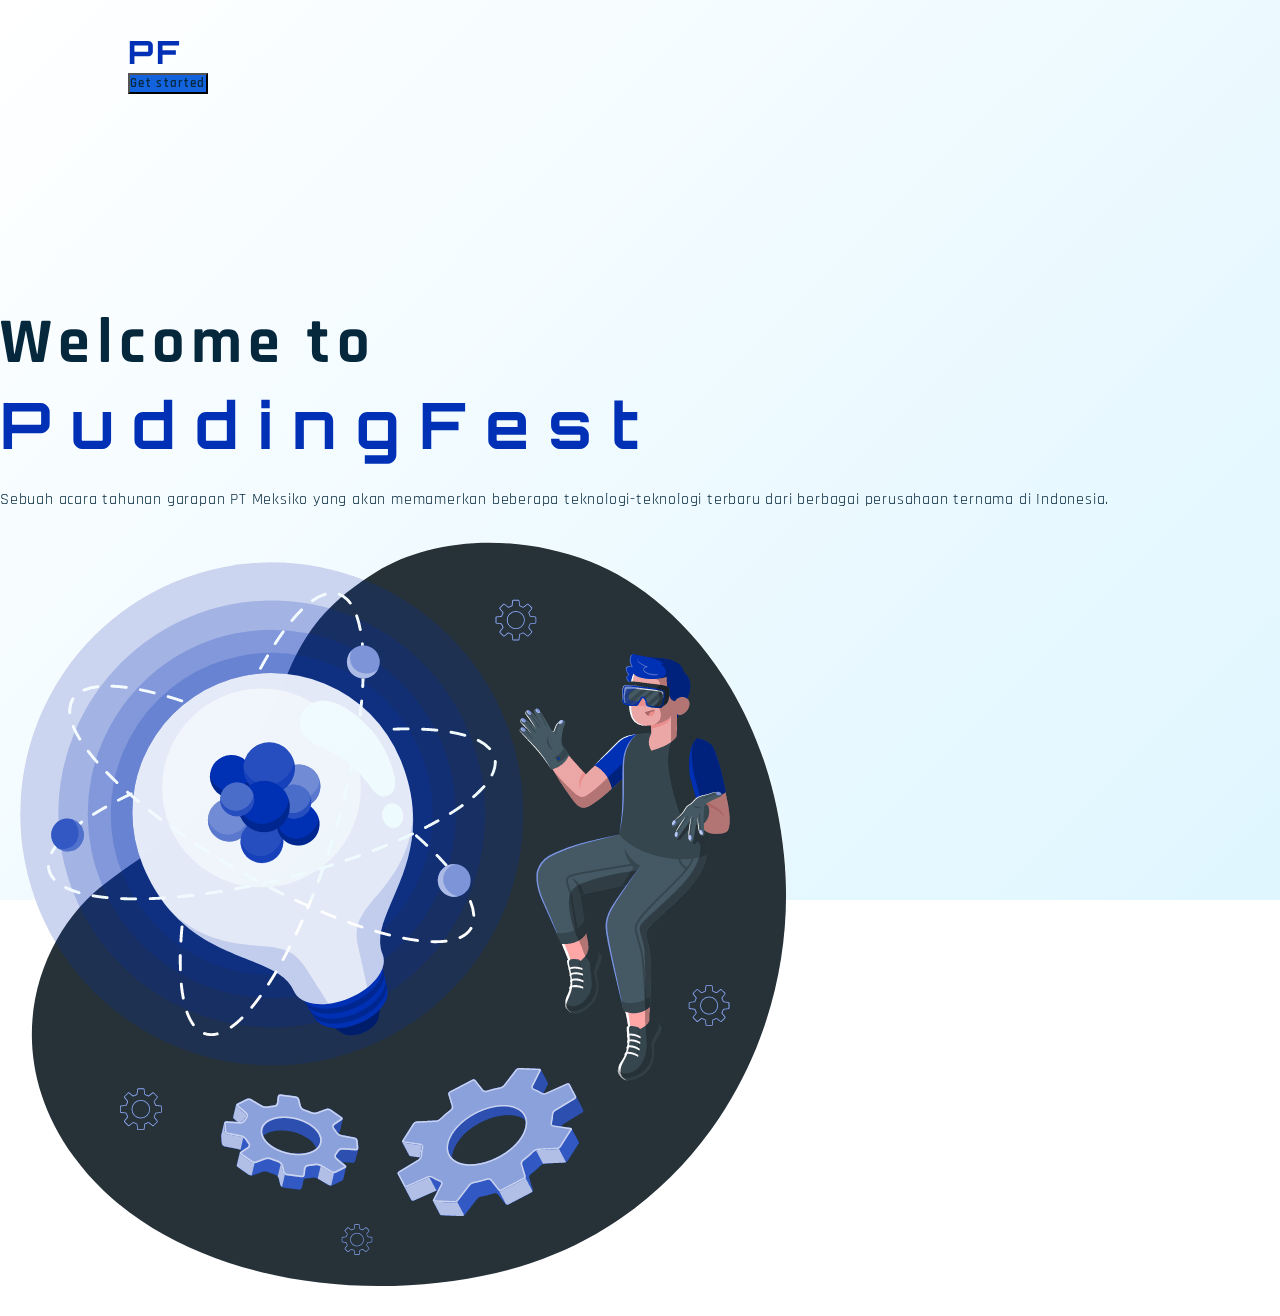
==== index.html @ ef0d81a1 "Changed file paths" ====
<!DOCTYPE html>
<html lang="en">
<head>
    <meta charset="UTF-8">
    <meta http-equiv="X-UA-Compatible" content="IE=edge">
    <meta name="viewport" content="width=device-width, initial-scale=1.0">
    <title>PuddingFest</title>
    <link rel="stylesheet" href="style.css">
    <script src="https://code.jquery.com/jquery-3.6.4.min.js" integrity="sha256-oP6HI9z1XaZNBrJURtCoUT5SUnxFr8s3BzRl+cbzUq8=" crossorigin="anonymous"></script> 
    <link href="https://cdn.jsdelivr.net/npm/bootstrap@5.3.0-alpha1/dist/css/bootstrap.min.css" rel="stylesheet" integrity="sha384-GLhlTQ8iRABdZLl6O3oVMWSktQOp6b7In1Zl3/Jr59b6EGGoI1aFkw7cmDA6j6gD" crossorigin="anonymous">
</head>
<body>
    
    <!-- NAVBAR -->
    <nav class="navbar d-flex justify-content-between align-items-center">
        <h1 id="nav-logo" class="fs-3">PF</h1>
        <button id="get-started" class="btn fs-5 text-white">Get started</button>
    </nav>

    <!-- HERO -->
    <div id="hero" class="container-md">
        <div class="row d-flex align-items-center">
            <div id="hero-desc" class="col">
                <h1 id="welcome-to" class="fw-semibold">Welcome to</h1>
                <h1 id="pf" class="fw-bold">PuddingFest</h1>
                <p class="fs-4 fw-medium">Sebuah acara tahunan garapan PT Meksiko yang akan memamerkan beberapa teknologi-teknologi terbaru dari berbagai perusahaan ternama di Indonesia.</p>
            </div>
    
            <div id="hero-img" class="col">
                <img src="../assets/Innovation.gif" class="img-fluid" alt="Image.gif" loading="lazy">
            </div>
        </div>
    </div>

    <!-- ================================================================ -->
    <script src="script.js"></script>
    <script src="https://cdn.jsdelivr.net/npm/bootstrap@5.3.0-alpha3/dist/js/bootstrap.bundle.min.js" integrity="sha384-ENjdO4Dr2bkBIFxQpeoTz1HIcje39Wm4jDKdf19U8gI4ddQ3GYNS7NTKfAdVQSZe" crossorigin="anonymous"></script>
</body>
</html>
---- style.css ----
@import url('https://fonts.googleapis.com/css2?family=Orbitron:wght@400;500;600;700;800;900&display=swap');

@import url('https://fonts.googleapis.com/css2?family=Rajdhani:wght@300;400;500;600;700&display=swap');

:root {
    --logo: #0030B5;
    --blue-primary: #1363DF;
    --black-text: #06283D;
}

*, html {
    margin: 0;
    padding: 0;
    font-family: 'Rajdhani', sans-serif;
    color: var(--black-text);
}

body {
    background: linear-gradient(135deg, #FFF, #DFF6FF);
    background-repeat: no-repeat;
    background-size: cover;
    background-position: center;
    background-attachment: fixed;
}

/* NAVBAR */
.navbar {
    margin: 2rem 8rem; 
}

.navbar #nav-logo {
    font-family: 'Orbitron', sans-serif;
    font-weight: 800;
    letter-spacing: .1em;
    color: var(--logo);
    user-select: none;
    cursor: pointer;
}

.navbar #get-started {
    font-weight: 600;
    letter-spacing: 0.1em;
    background-color: var(--blue-primary);
}

/* HERO */
#hero .row {
    margin-top: 7rem;
    gap: 5em;
}

#hero #hero-desc #welcome-to {
    font-size: 64px;
    letter-spacing: .1em;
    animation: welcome-to 1s ease-in-out;
}
@keyframes welcome-to {
    from {letter-spacing: .2em;}
    to {letter-spacing: .1em;}
}

#hero #hero-desc #pf {
    font-family: 'Orbitron', sans-serif;
    font-size: 64px;
    letter-spacing: .3em;
    color: var(--logo);
    animation: pf 1s ease-in-out;
}
@keyframes pf {
    from {letter-spacing: .2em;}
    to {letter-spacing: .3em;}
}

#hero #hero-desc p {
    letter-spacing: .05em;
    margin-top: 1.5em;
    animation: p 1s ease-in-out;
}
@keyframes p {
    from {line-height: .5em; opacity: 0;}
    to {line-height: 1.5em; opacity: 1;}
}

#hero #hero-img {
    mix-blend-mode: darken;
    user-select: none;
}

/* RESPPONSIVE */
@media only screen and (max-width: 1400px) {
    #hero .row {
        margin-top: 13rem;
    }
}
@media only screen and (max-width: 1200px) {
    #hero {
        text-align: center;
    }
    #hero #hero-img {
        display: none;
    }
}
@media only screen and (max-width: 768px) { 
    .navbar {
        margin-inline: 1rem; 
    }
    #hero #hero-desc #welcome-to {
        font-size: 44px;
    }
    #hero #hero-desc #pf {
        font-size: 44px;
    }
    #hero #hero-desc p {
        font-size: 20px !important;
    }
}
@media only screen and (max-width: 476px) {
    #hero .row {
        margin-top: 7rem;
    }
    #hero #hero-desc #welcome-to {
        font-size: 32px;
    }
    #hero #hero-desc #pf {
        font-size: 32px;
    }
    #hero #hero-desc p {
        font-size: 16px !important;
    }
}
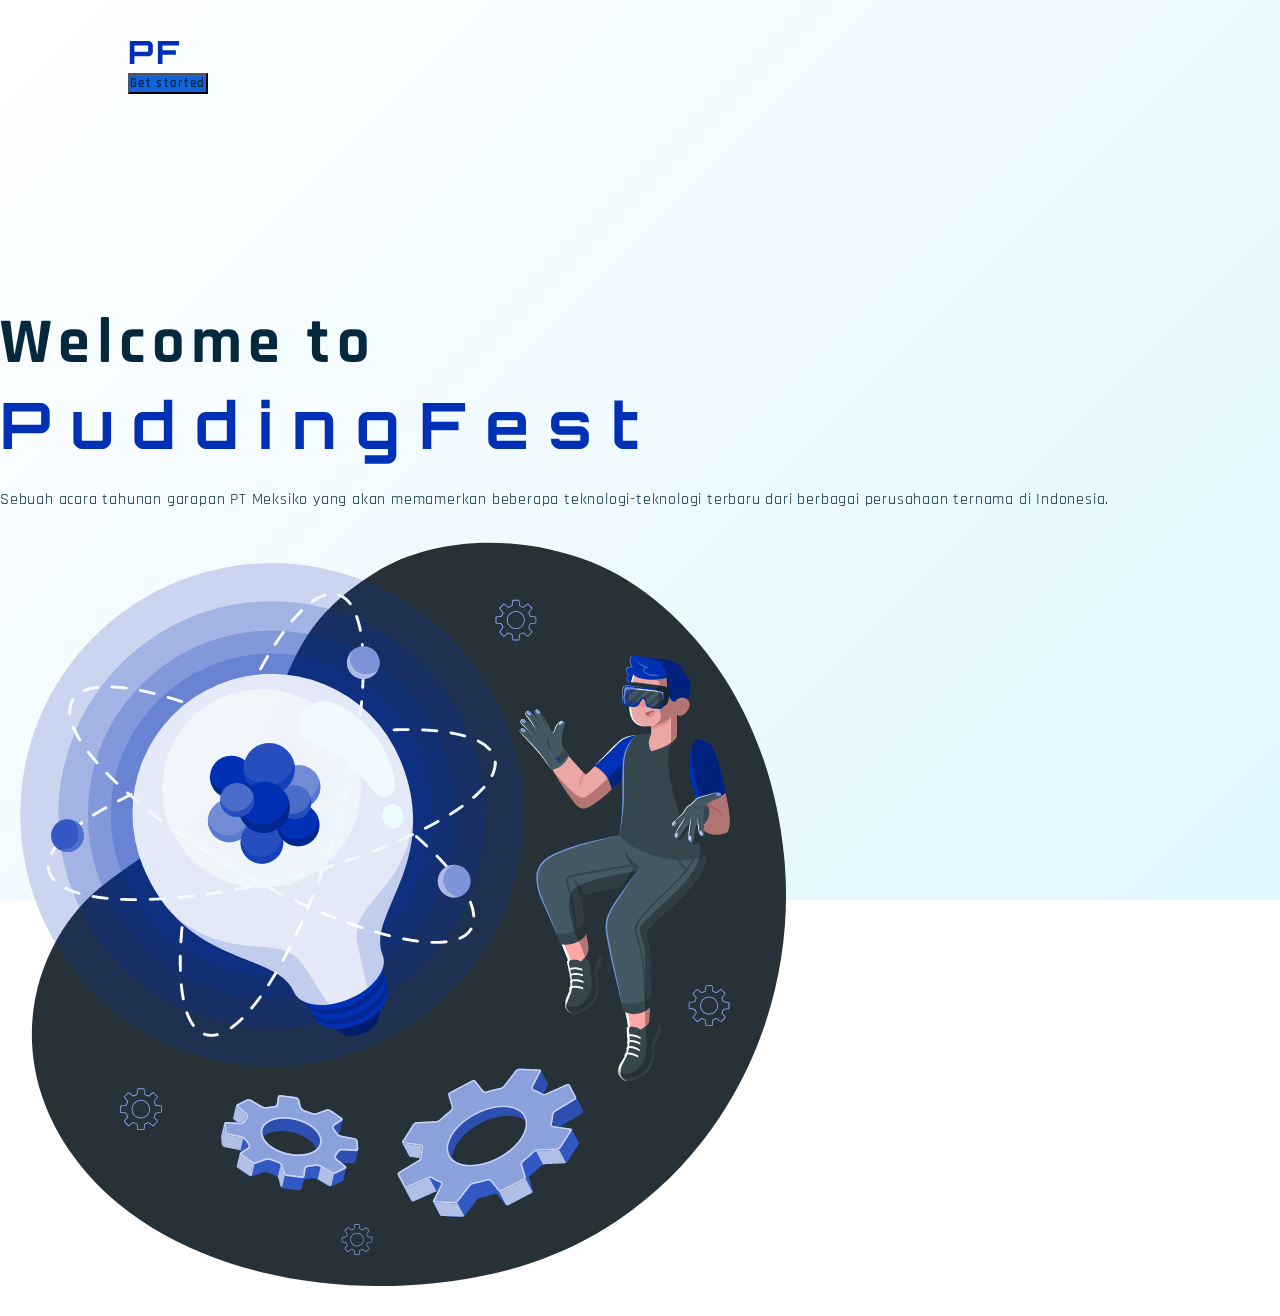
==== commit 223a9bf0: "changed file paths" ====
--- a/index.html
+++ b/index.html
@@ -27,7 +27,7 @@
             </div>
     
             <div id="hero-img" class="col">
-                <img src="../assets/Innovation.gif" class="img-fluid" alt="Image.gif" loading="lazy">
+                <img src="Innovation.gif" class="img-fluid" alt="Image.gif" loading="lazy">
             </div>
         </div>
     </div>
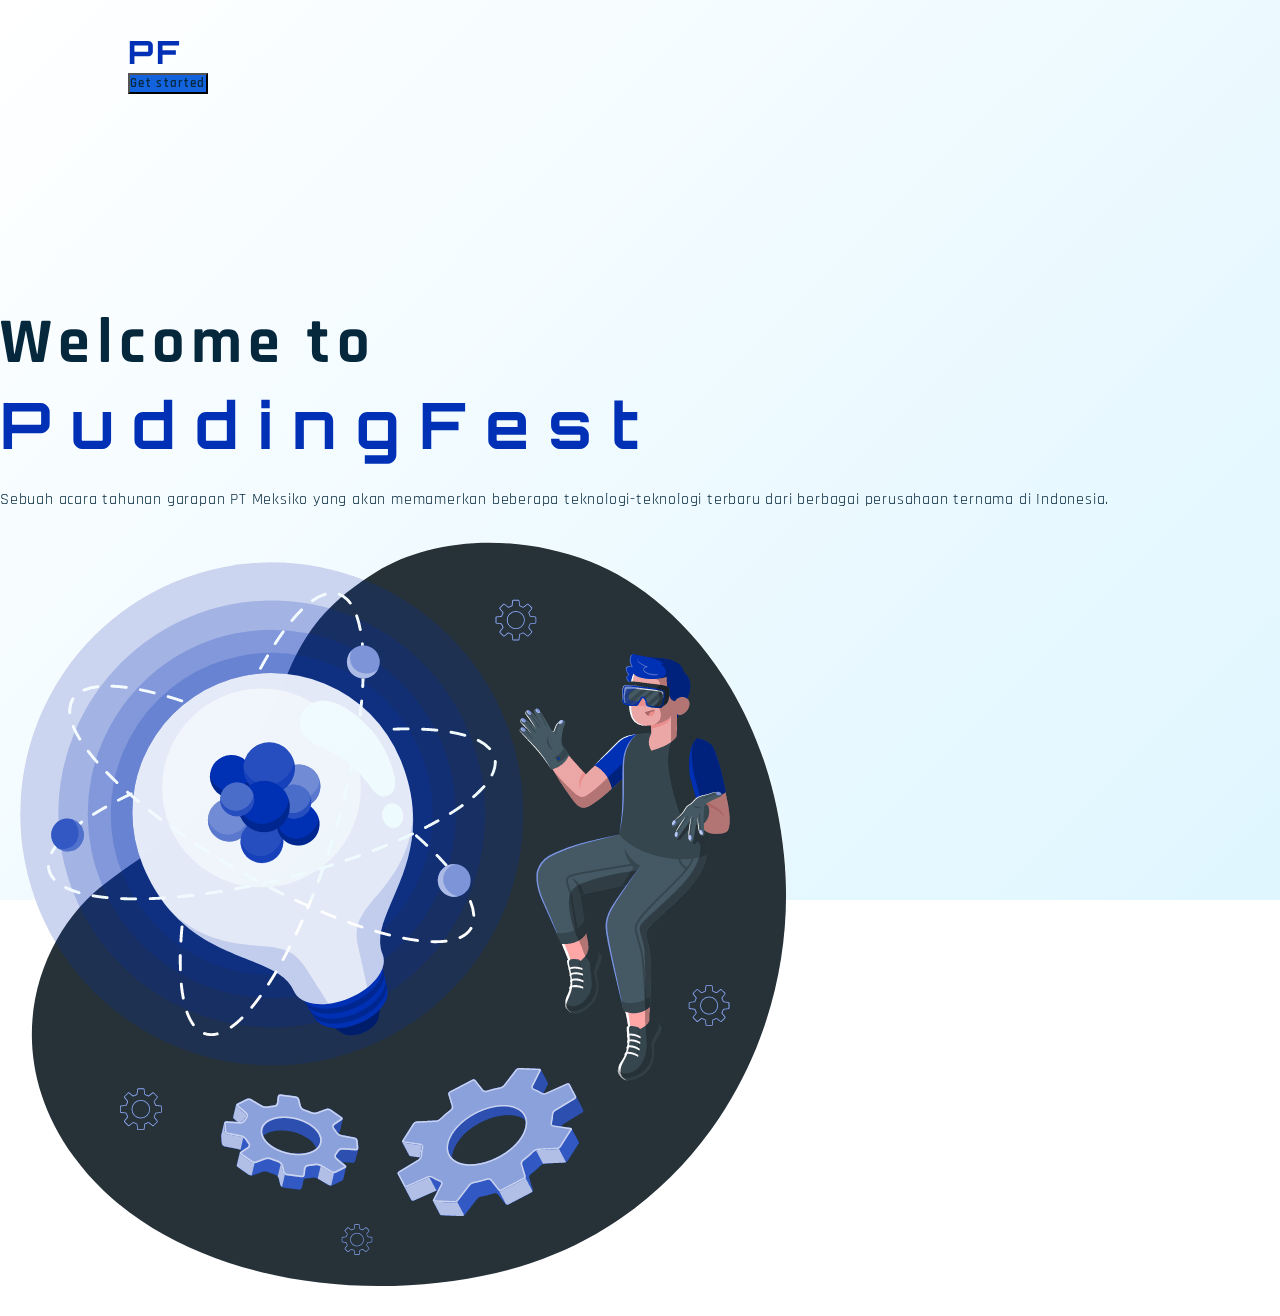
==== commit 475bf7fa: "Added comments & Formatted Files" ====
--- a/index.html
+++ b/index.html
@@ -1,16 +1,20 @@
 <!DOCTYPE html>
 <html lang="en">
+
 <head>
     <meta charset="UTF-8">
     <meta http-equiv="X-UA-Compatible" content="IE=edge">
     <meta name="viewport" content="width=device-width, initial-scale=1.0">
     <title>PuddingFest</title>
     <link rel="stylesheet" href="style.css">
-    <script src="https://code.jquery.com/jquery-3.6.4.min.js" integrity="sha256-oP6HI9z1XaZNBrJURtCoUT5SUnxFr8s3BzRl+cbzUq8=" crossorigin="anonymous"></script> 
-    <link href="https://cdn.jsdelivr.net/npm/bootstrap@5.3.0-alpha1/dist/css/bootstrap.min.css" rel="stylesheet" integrity="sha384-GLhlTQ8iRABdZLl6O3oVMWSktQOp6b7In1Zl3/Jr59b6EGGoI1aFkw7cmDA6j6gD" crossorigin="anonymous">
+    <script src="https://code.jquery.com/jquery-3.6.4.min.js"
+        integrity="sha256-oP6HI9z1XaZNBrJURtCoUT5SUnxFr8s3BzRl+cbzUq8=" crossorigin="anonymous"></script>
+    <link href="https://cdn.jsdelivr.net/npm/bootstrap@5.3.0-alpha1/dist/css/bootstrap.min.css" rel="stylesheet"
+        integrity="sha384-GLhlTQ8iRABdZLl6O3oVMWSktQOp6b7In1Zl3/Jr59b6EGGoI1aFkw7cmDA6j6gD" crossorigin="anonymous">
 </head>
+
 <body>
-    
+
     <!-- NAVBAR -->
     <nav class="navbar d-flex justify-content-between align-items-center">
         <h1 id="nav-logo" class="fs-3">PF</h1>
@@ -18,22 +22,25 @@
     </nav>
 
     <!-- HERO -->
-    <div id="hero" class="container-md">
+    <section id="hero" class="container-md">
         <div class="row d-flex align-items-center">
             <div id="hero-desc" class="col">
                 <h1 id="welcome-to" class="fw-semibold">Welcome to</h1>
                 <h1 id="pf" class="fw-bold">PuddingFest</h1>
-                <p class="fs-4 fw-medium">Sebuah acara tahunan garapan PT Meksiko yang akan memamerkan beberapa teknologi-teknologi terbaru dari berbagai perusahaan ternama di Indonesia.</p>
+                <p class="fs-4 fw-medium">Sebuah acara tahunan garapan PT Meksiko yang akan memamerkan beberapa
+                    teknologi-teknologi terbaru dari berbagai perusahaan ternama di Indonesia.</p>
             </div>
-    
+
             <div id="hero-img" class="col">
                 <img src="Innovation.gif" class="img-fluid" alt="Image.gif" loading="lazy">
             </div>
         </div>
-    </div>
+    </section>
 
-    <!-- ================================================================ -->
     <script src="script.js"></script>
-    <script src="https://cdn.jsdelivr.net/npm/bootstrap@5.3.0-alpha3/dist/js/bootstrap.bundle.min.js" integrity="sha384-ENjdO4Dr2bkBIFxQpeoTz1HIcje39Wm4jDKdf19U8gI4ddQ3GYNS7NTKfAdVQSZe" crossorigin="anonymous"></script>
+    <script src="https://cdn.jsdelivr.net/npm/bootstrap@5.3.0-alpha3/dist/js/bootstrap.bundle.min.js"
+        integrity="sha384-ENjdO4Dr2bkBIFxQpeoTz1HIcje39Wm4jDKdf19U8gI4ddQ3GYNS7NTKfAdVQSZe"
+        crossorigin="anonymous"></script>
 </body>
+
 </html>--- a/style.css
+++ b/style.css
@@ -8,7 +8,8 @@
     --black-text: #06283D;
 }
 
-*, html {
+*,
+html {
     margin: 0;
     padding: 0;
     font-family: 'Rajdhani', sans-serif;
@@ -25,7 +26,7 @@
 
 /* NAVBAR */
 .navbar {
-    margin: 2rem 8rem; 
+    margin: 2rem 8rem;
 }
 
 .navbar #nav-logo {
@@ -54,9 +55,15 @@
     letter-spacing: .1em;
     animation: welcome-to 1s ease-in-out;
 }
+
 @keyframes welcome-to {
-    from {letter-spacing: .2em;}
-    to {letter-spacing: .1em;}
+    from {
+        letter-spacing: .2em;
+    }
+
+    to {
+        letter-spacing: .1em;
+    }
 }
 
 #hero #hero-desc #pf {
@@ -66,9 +73,15 @@
     color: var(--logo);
     animation: pf 1s ease-in-out;
 }
+
 @keyframes pf {
-    from {letter-spacing: .2em;}
-    to {letter-spacing: .3em;}
+    from {
+        letter-spacing: .2em;
+    }
+
+    to {
+        letter-spacing: .3em;
+    }
 }
 
 #hero #hero-desc p {
@@ -76,9 +89,17 @@
     margin-top: 1.5em;
     animation: p 1s ease-in-out;
 }
+
 @keyframes p {
-    from {line-height: .5em; opacity: 0;}
-    to {line-height: 1.5em; opacity: 1;}
+    from {
+        line-height: .5em;
+        opacity: 0;
+    }
+
+    to {
+        line-height: 1.5em;
+        opacity: 1;
+    }
 }
 
 #hero #hero-img {
@@ -92,38 +113,48 @@
         margin-top: 13rem;
     }
 }
+
 @media only screen and (max-width: 1200px) {
     #hero {
         text-align: center;
     }
+
     #hero #hero-img {
         display: none;
     }
 }
-@media only screen and (max-width: 768px) { 
+
+@media only screen and (max-width: 768px) {
     .navbar {
-        margin-inline: 1rem; 
+        margin-inline: 1rem;
     }
+
     #hero #hero-desc #welcome-to {
         font-size: 44px;
     }
+
     #hero #hero-desc #pf {
         font-size: 44px;
     }
+
     #hero #hero-desc p {
         font-size: 20px !important;
     }
 }
+
 @media only screen and (max-width: 476px) {
     #hero .row {
         margin-top: 7rem;
     }
+
     #hero #hero-desc #welcome-to {
         font-size: 32px;
     }
+
     #hero #hero-desc #pf {
         font-size: 32px;
     }
+
     #hero #hero-desc p {
         font-size: 16px !important;
     }
